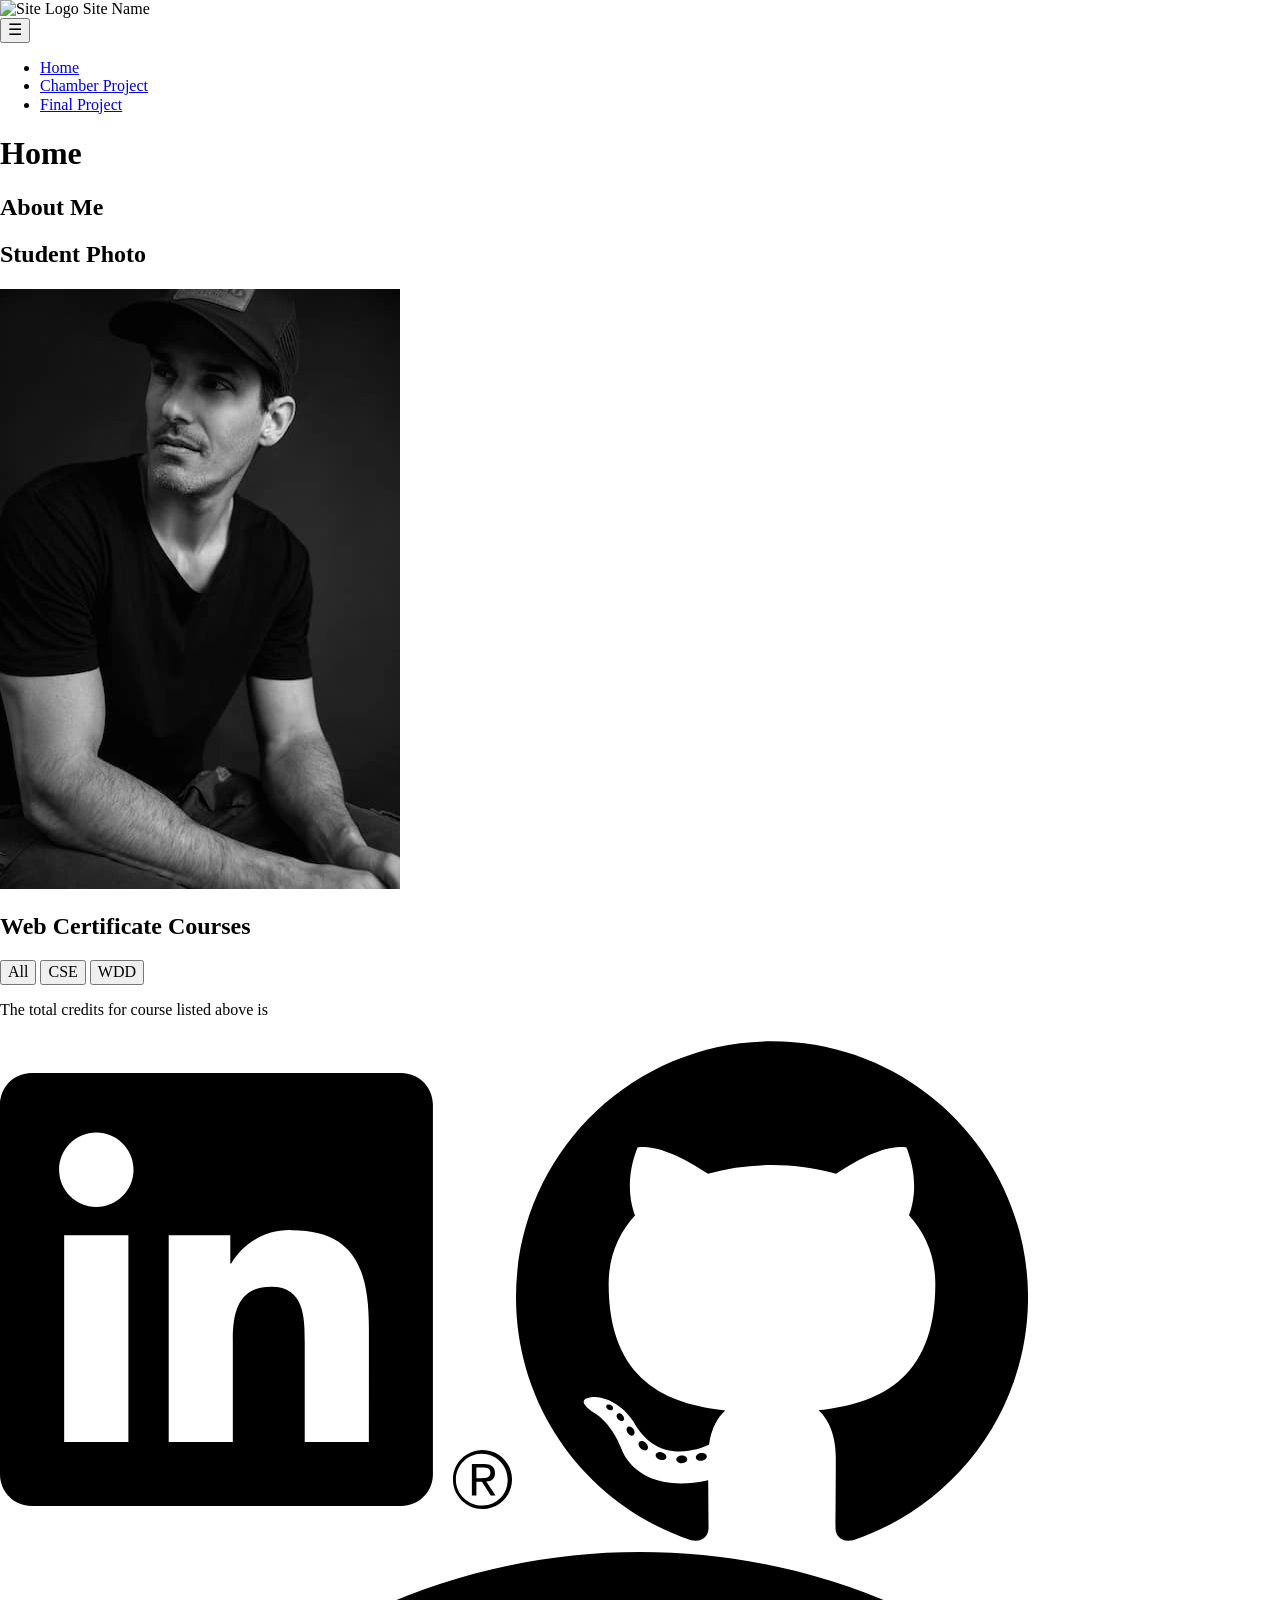
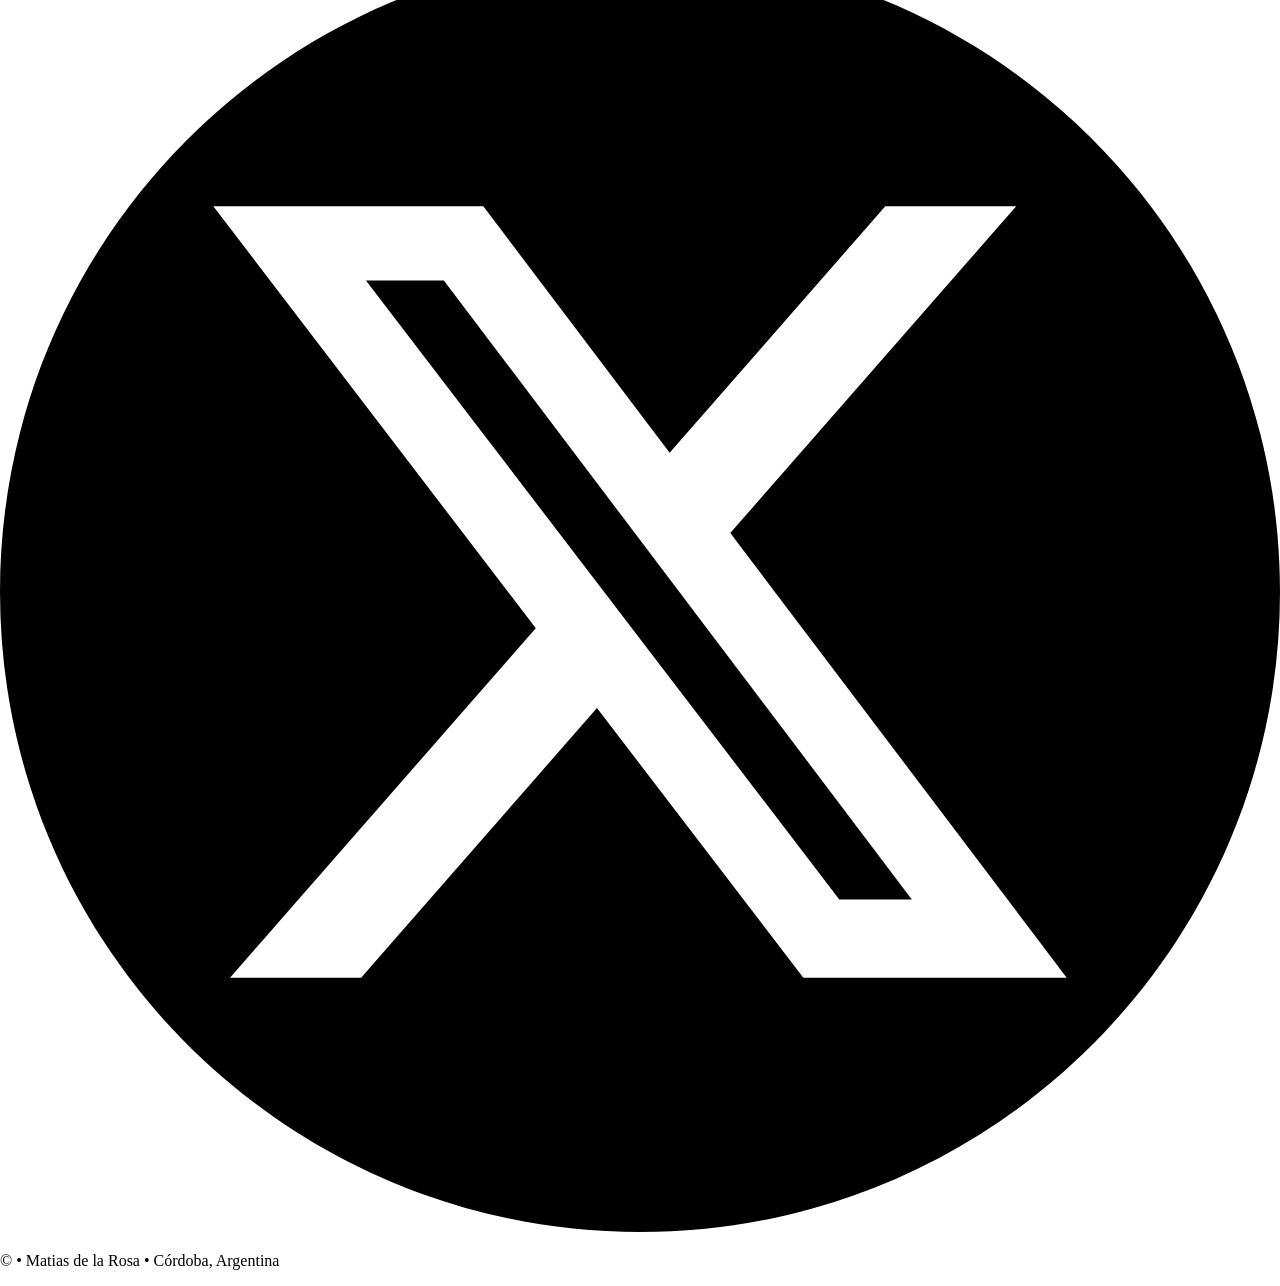
==== index.html @ c8028b30 "index" ====
<!DOCTYPE html>
<html lang="en">
<head>
    <meta charset="UTF-8">
    <meta name="viewport" content="width=device-width, initial-scale=1.0">
    <meta name="description" content="WDD 231 Course Home Page for Matias de la Rosa">
    <meta name="author" content="Matias de la Rosa">

    <title>WDD 231 | Home | Matias de la Rosa</title>

    <!-- Google Font -->
    <link rel="preconnect" href="https://fonts.googleapis.com">
    <link rel="preconnect" href="https://fonts.gstatic.com" crossorigin>
    <link href="https://fonts.googleapis.com/css2?family=Roboto:wght@300;400;500;700&display=swap" rel="stylesheet">

    <!-- CSS -->
    <link rel="stylesheet" href="styles/normalize.css">
    <link rel="stylesheet" href="styles/small.css">
    <link rel="stylesheet" href="styles/larger.css">

    <!-- JavaScript -->
    <script src="scripts/navigation.js" defer></script>
    <script src="scripts/date.js" defer></script>
    <script src="scripts/course.js" defer></script>
</head>

<body>

 <header>

    <div class="header-content">

        <div class="site-name">
            <img src="images/logo.svg" alt="Site Logo">
            <span>Site Name</span>
        </div>

        <button id="menu" aria-label="Menu">
            &#9776;
        </button>

    </div>

    <nav>
        <ul class="navigation">
            <li><a href="index.html" class="active">Home</a></li>
            <li><a href="chamber/index.html">Chamber Project</a></li>
            <li><a href="final/index.html">Final Project</a></li>
        </ul>
    </nav>

</header>

<main>

    <h1>Home</h1>

    <section class="card">
        <h2>About Me</h2>

        <p>
            
        </p>
    </section>

    <section class="card">
        <h2>Student Photo</h2>

        <img src="images/profile.webp"
             alt="Student Photo">
    </section>

    <section class="card">

        <h2>Web Certificate Courses</h2>

        <div class="buttons">
            <button id="all">All</button>
            <button id="cse">CSE</button>
            <button id="wdd">WDD</button>
        </div>

        <div id="courses"></div>

        <p>
            The total credits for course listed above is
            <span id="credits"></span>
        </p>

    </section>

</main>

<footer>

    <div class="social">

        <a href="#"><img src="images/linkedin.svg" alt="LinkedIn"></a>

        <a href="#"><img src="images/github.svg" alt="GitHub"></a>

        <a href="#"><img src="images/twitter-alt-circle.svg" alt="X"></a>

    </div>

    <p>
        © <span id="currentyear"></span> •
        Matias de la Rosa •
        Córdoba, Argentina
    </p>

    <p id="lastModified"></p>

</footer>

</body>
</html>
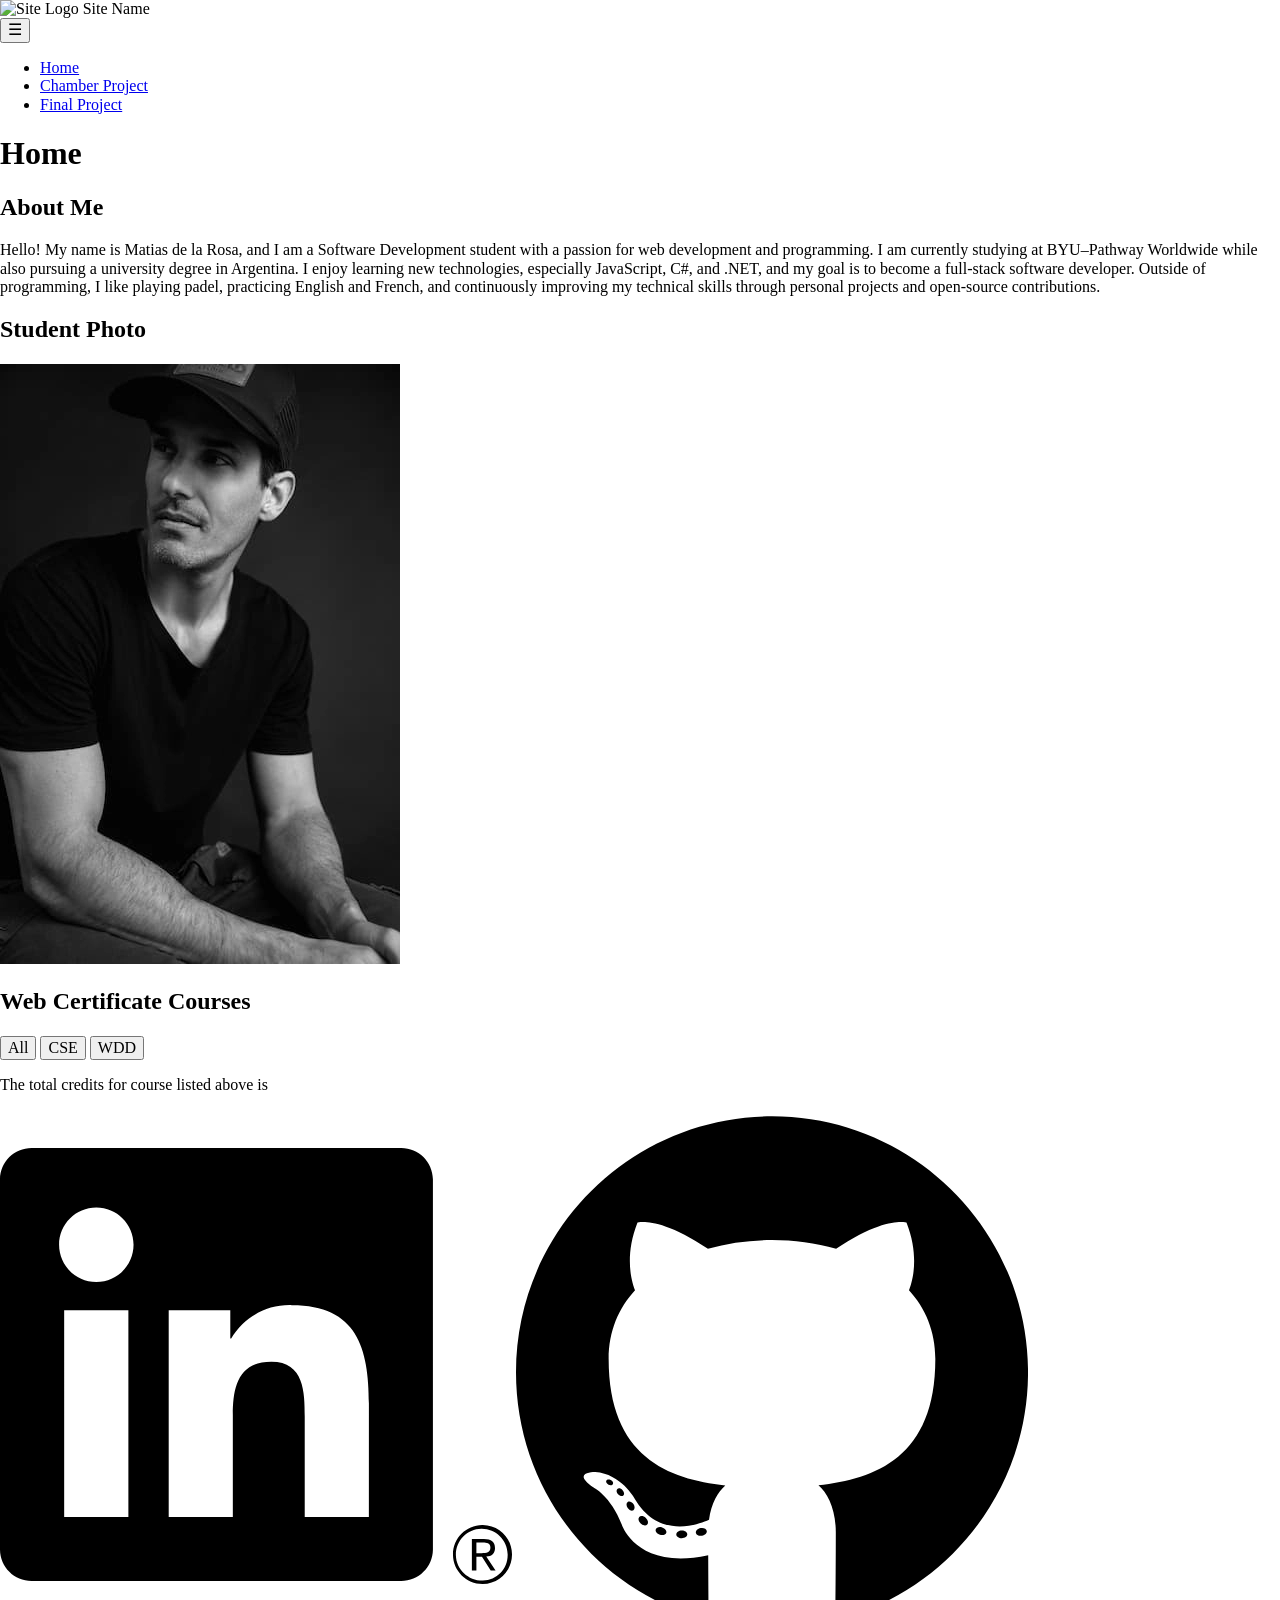
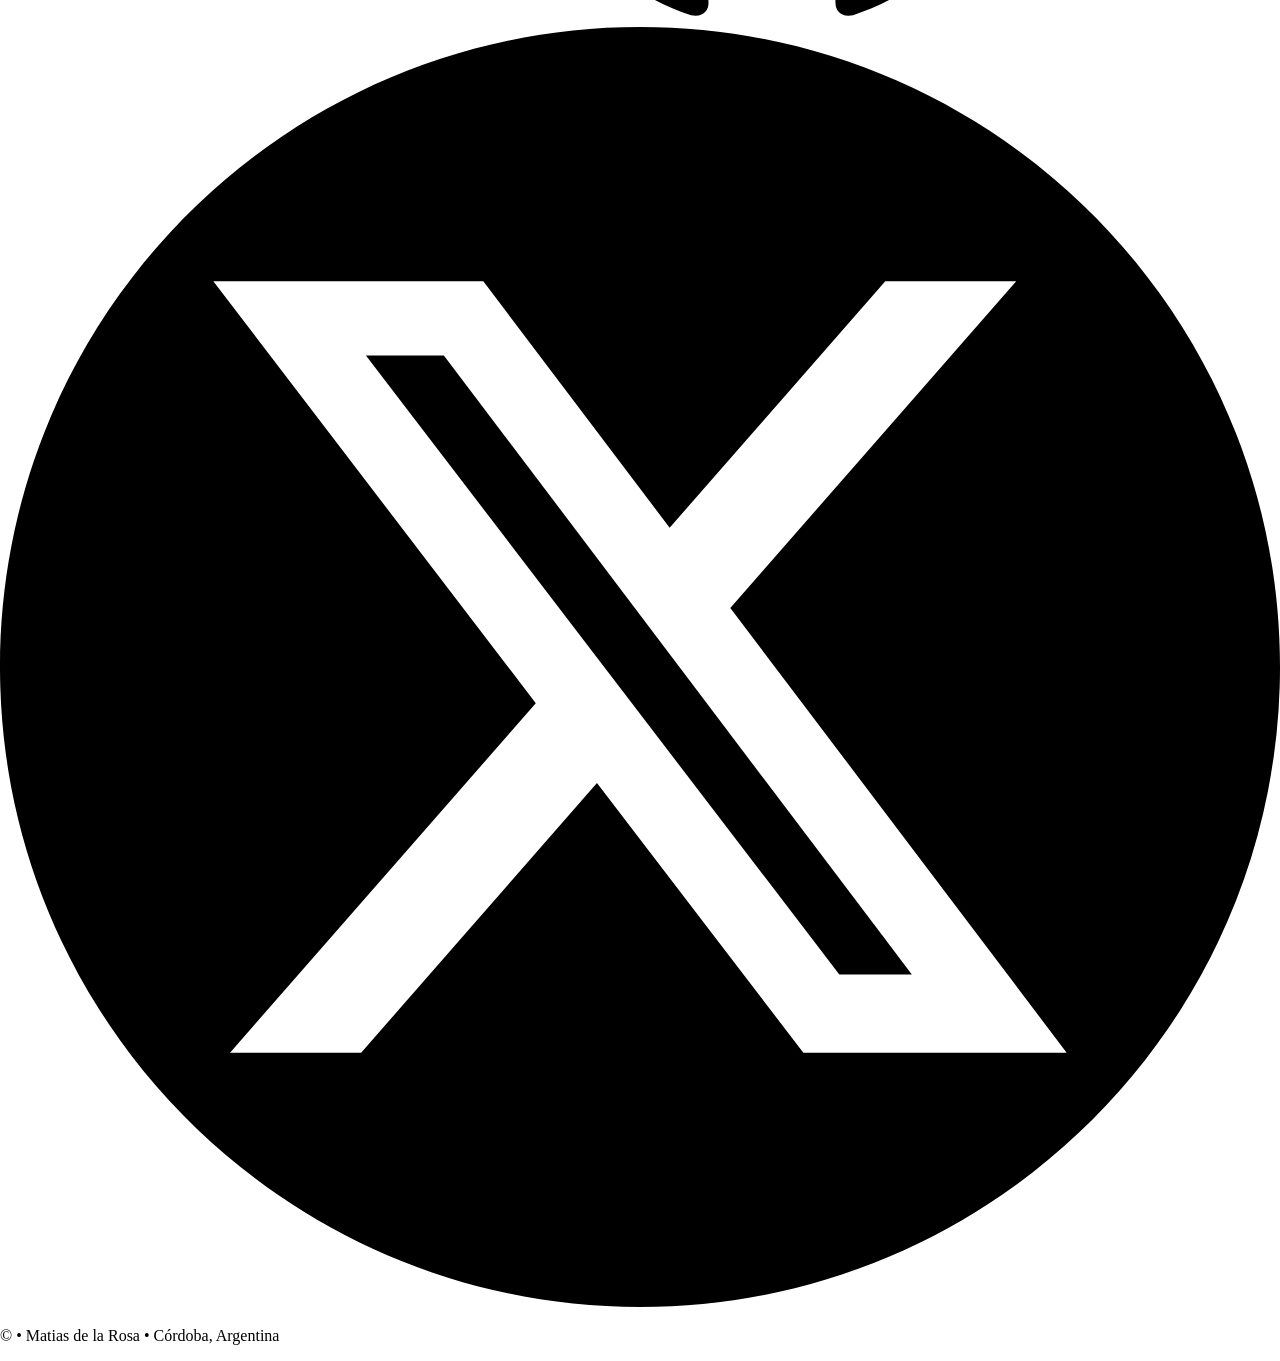
==== commit 4ea8ef20: "paragraph" ====
--- a/index.html
+++ b/index.html
@@ -58,9 +58,9 @@
     <section class="card">
         <h2>About Me</h2>
 
-        <p>
-            
-        </p>
+       <p>
+           Hello! My name is Matias de la Rosa, and I am a Software Development student with a passion for web development and programming. I am currently studying at BYU–Pathway Worldwide while also pursuing a university degree in Argentina. I enjoy learning new technologies, especially JavaScript, C#, and .NET, and my goal is to become a full-stack software developer. Outside of programming, I like playing padel, practicing English and French, and continuously improving my technical skills through personal projects and open-source contributions.
+       </p>
     </section>
 
     <section class="card">
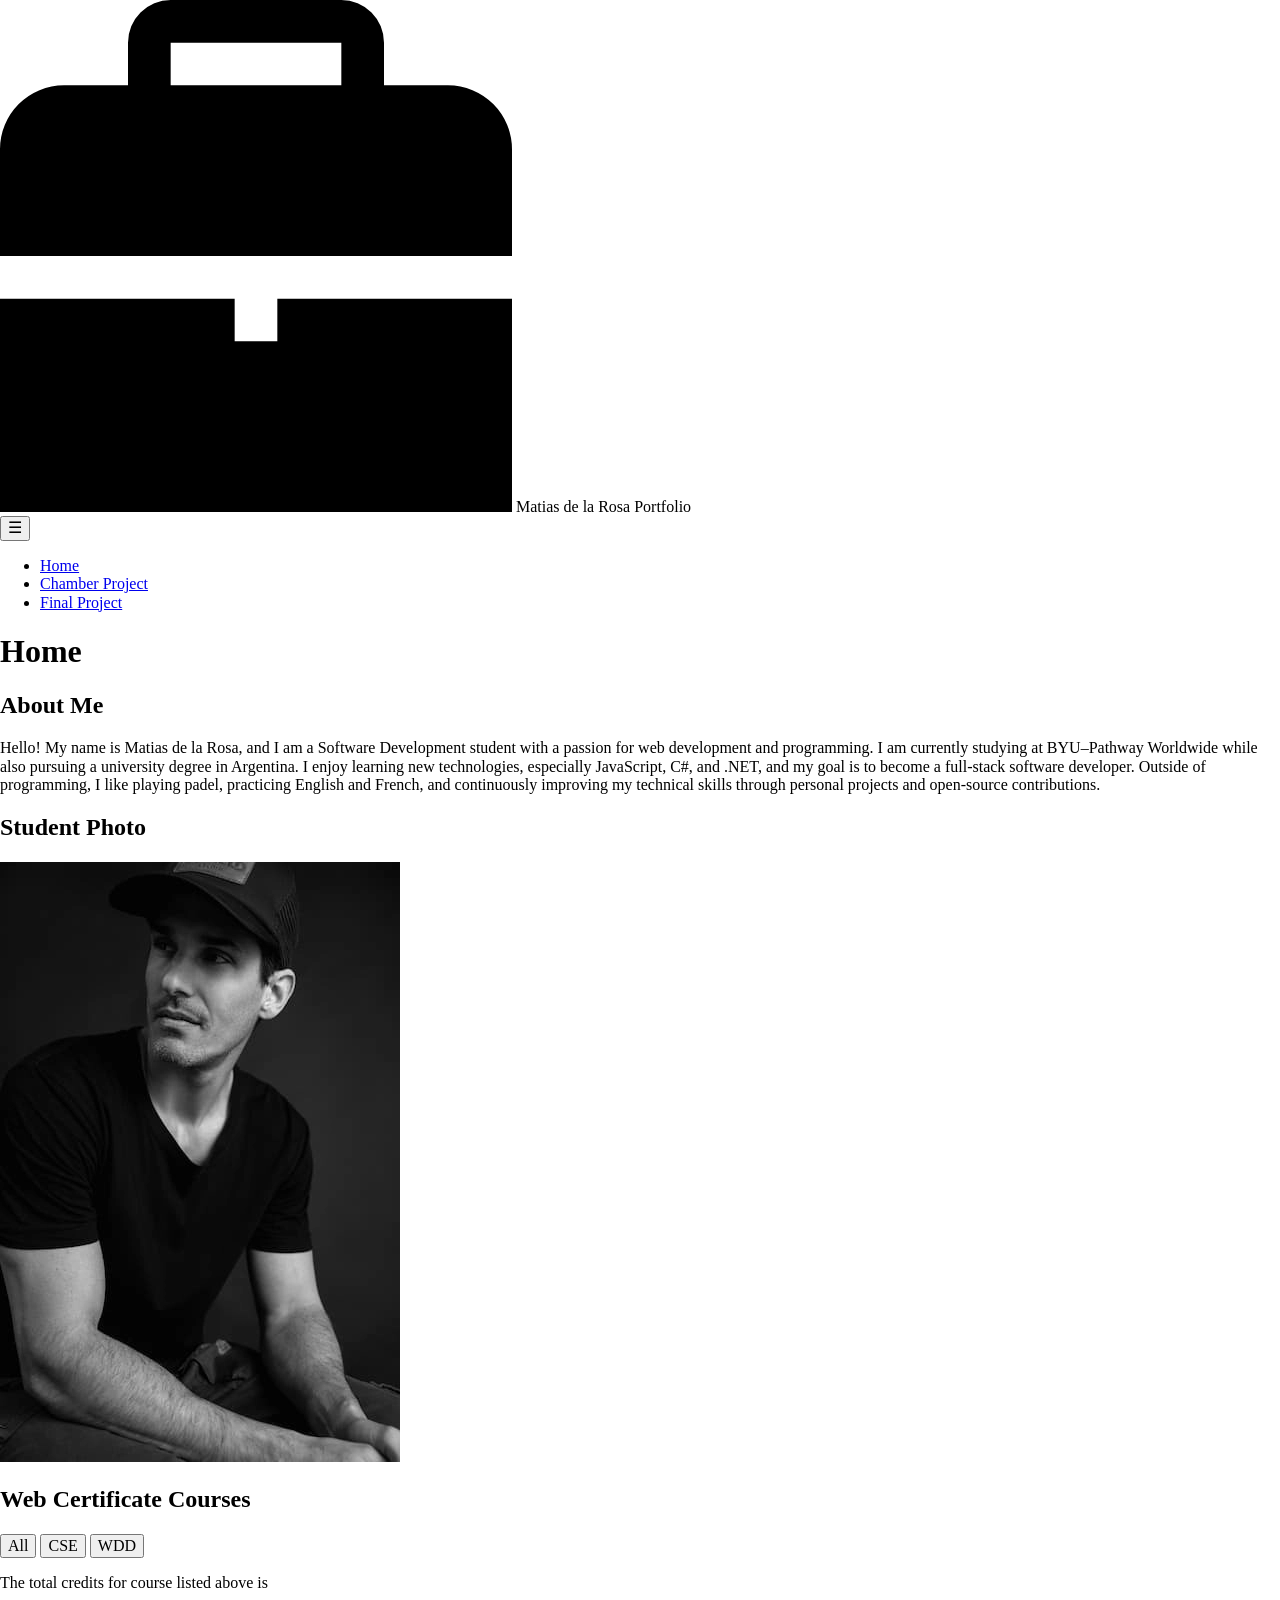
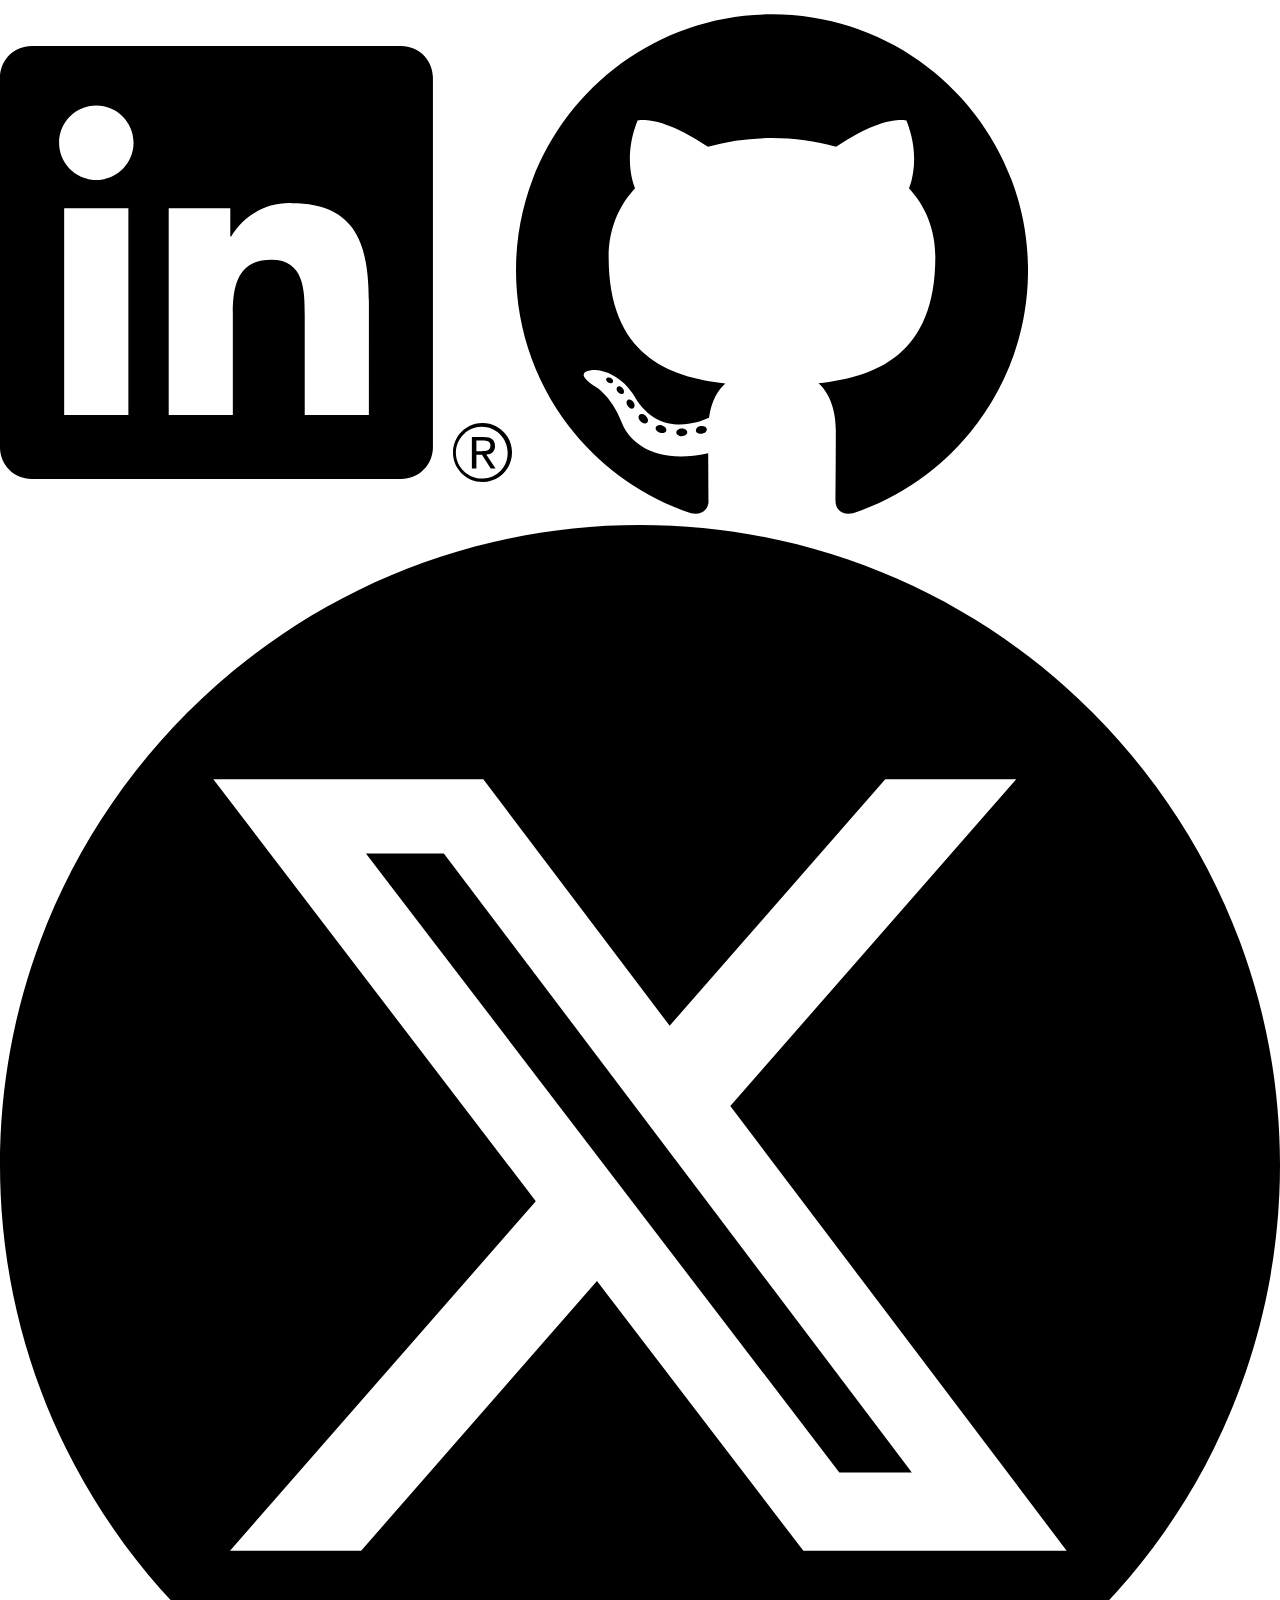
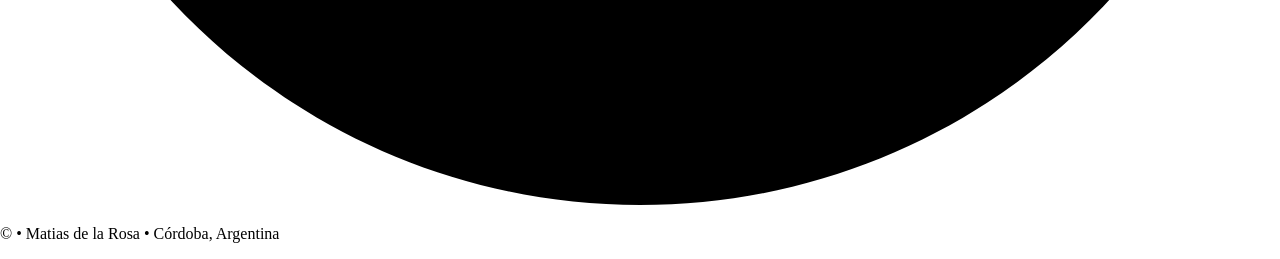
==== commit 96fd03da: "title" ====
--- a/index.html
+++ b/index.html
@@ -31,8 +31,8 @@
     <div class="header-content">
 
         <div class="site-name">
-            <img src="images/logo.svg" alt="Site Logo">
-            <span>Site Name</span>
+            <img src="images/briefcase.svg" alt="Site Logo">
+            <span>Matias de la Rosa Portfolio</span>
         </div>
 
         <button id="menu" aria-label="Menu">
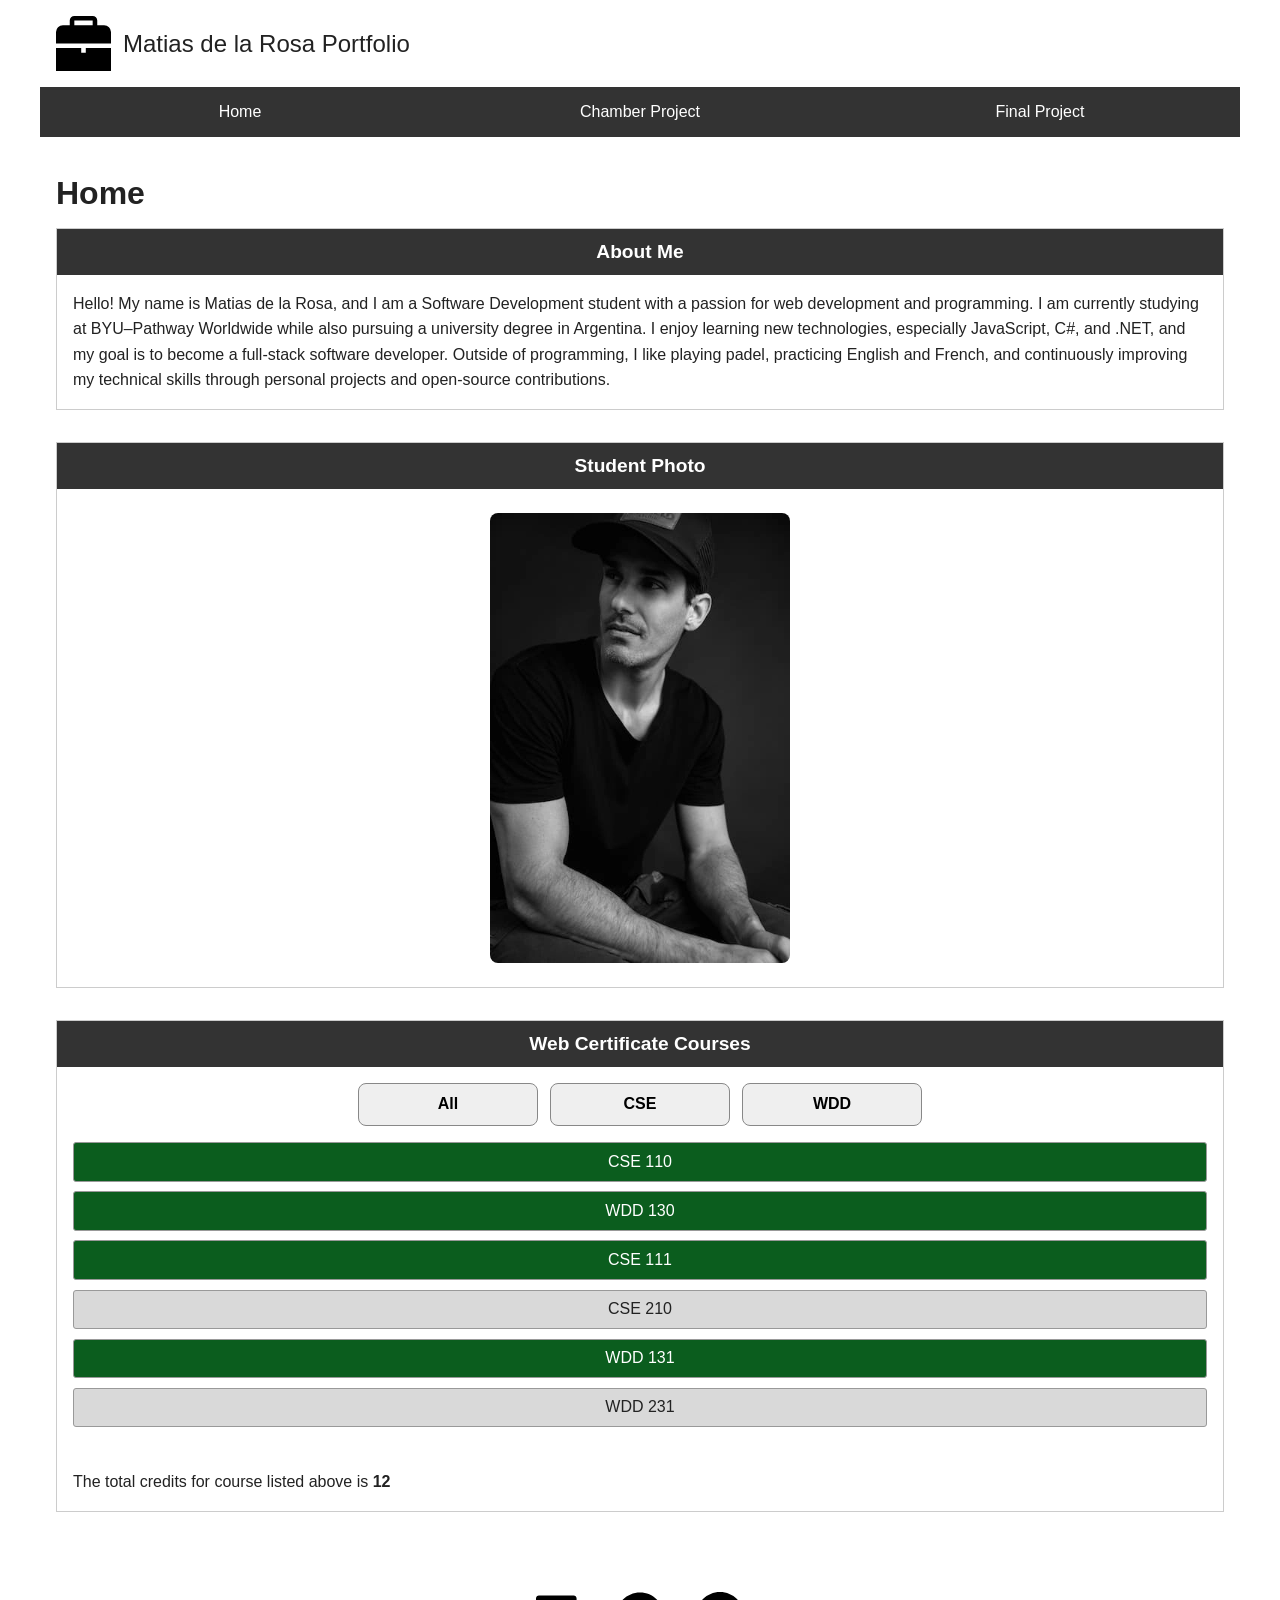
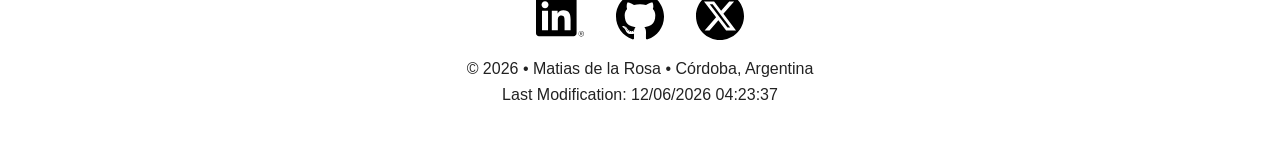
==== commit 768347d9: "meta desc" ====
--- a/index.html
+++ b/index.html
@@ -3,7 +3,7 @@
 <head>
     <meta charset="UTF-8">
     <meta name="viewport" content="width=device-width, initial-scale=1.0">
-    <meta name="description" content="WDD 231 Course Home Page for Matias de la Rosa">
+   <meta name="description" content="WDD 231 course home page for Matias de la Rosa, featuring web development projects, course information, and programming experience.">
     <meta name="author" content="Matias de la Rosa">
 
     <title>WDD 231 | Home | Matias de la Rosa</title>
--- a/styles/small.css
+++ b/styles/small.css
@@ -0,0 +1,192 @@
+* {
+    margin: 0;
+    padding: 0;
+    box-sizing: border-box;
+}
+
+:root {
+    --primary: #2b2b2b;
+    --secondary: #d9d9d9;
+    --background: #ffffff;
+    --text: #222;
+}
+
+body {
+    font-family: "Roboto", sans-serif;
+    background: var(--background);
+    color: var(--text);
+    max-width: 1200px;
+    margin: 0 auto;
+}
+
+/* HEADER */
+
+header {
+    background: white;
+}
+
+.header-content {
+    display: flex;
+    justify-content: space-between;
+    align-items: center;
+    padding: 1rem;
+}
+
+.site-name {
+    display: flex;
+    align-items: center;
+    gap: .75rem;
+}
+
+.site-name img {
+    width: 55px;
+}
+
+.site-name span {
+    font-size: 1.5rem;
+    font-weight: 500;
+}
+
+#menu {
+    font-size: 2rem;
+    background: none;
+    border: none;
+    cursor: pointer;
+}
+
+/* NAVIGATION */
+
+.navigation {
+    list-style: none;
+}
+
+.navigation li {
+    border-top: 1px solid #555;
+}
+
+.navigation a {
+    display: block;
+    padding: 1rem;
+    background: #333;
+    color: white;
+    text-decoration: none;
+    font-weight: 500;
+}
+
+.navigation a:hover {
+    background: black;
+}
+
+.active {
+    background: #555;
+}
+
+/* MAIN */
+
+main {
+    padding: 1rem;
+}
+
+h1 {
+    margin-bottom: 1rem;
+    font-size: 2rem;
+}
+
+.card {
+    margin-bottom: 2rem;
+    border: 1px solid #ccc;
+}
+
+.card h2 {
+    background: #333;
+    color: white;
+    text-align: center;
+    padding: .75rem;
+    font-size: 1.2rem;
+}
+
+.card p {
+    padding: 1rem;
+    line-height: 1.6;
+}
+
+/* PHOTO */
+
+.card img {
+    display: block;
+    width: 80%;
+    max-width: 300px;
+    margin: 1.5rem auto;
+    border-radius: 8px;
+}
+
+/* FILTER BUTTONS */
+
+.buttons {
+    display: flex;
+    justify-content: center;
+    gap: .75rem;
+    padding: 1rem;
+}
+
+.buttons button {
+    flex: 1;
+    padding: .7rem;
+    border-radius: 8px;
+    border: 1px solid #888;
+    cursor: pointer;
+    font-weight: bold;
+    background: #efefef;
+}
+
+.buttons button:hover {
+    background: #ddd;
+}
+
+/* COURSE CARDS */
+
+#courses {
+    padding: 0 1rem 1rem;
+}
+
+.course {
+    background: #d9d9d9;
+    margin-bottom: .6rem;
+    padding: .6rem;
+    text-align: center;
+    border: 1px solid #999;
+    border-radius: 3px;
+}
+
+.course.completed {
+    background: #0b5d1e;
+    color: white;
+}
+
+#credits {
+    font-weight: bold;
+}
+
+/* FOOTER */
+
+footer {
+    text-align: center;
+    padding: 2rem 1rem;
+}
+
+.social {
+    display: flex;
+    justify-content: center;
+    gap: 2rem;
+    margin-bottom: 1rem;
+}
+
+.social img {
+    width: 48px;
+}
+
+footer p {
+    margin: .5rem 0;
+}
+
+/* Hide menu button on large screens (overridden in larger.css) */
--- a/styles/larger.css
+++ b/styles/larger.css
@@ -0,0 +1,36 @@
+@media (min-width: 768px) {
+
+    #menu {
+        display: none;
+    }
+
+    .navigation {
+        display: flex;
+        justify-content: center;
+        background: #333;
+    }
+
+    .navigation li {
+        border: none;
+        flex: 1;
+    }
+
+    .navigation a {
+        text-align: center;
+    }
+
+    .home-grid {
+        display: grid;
+        grid-template-columns: 2fr 1fr;
+        gap: 2rem;
+        margin-bottom: 2rem;
+    }
+
+    .buttons {
+        justify-content: center;
+    }
+
+    .buttons button {
+        flex: 0 0 180px;
+    }
+}
